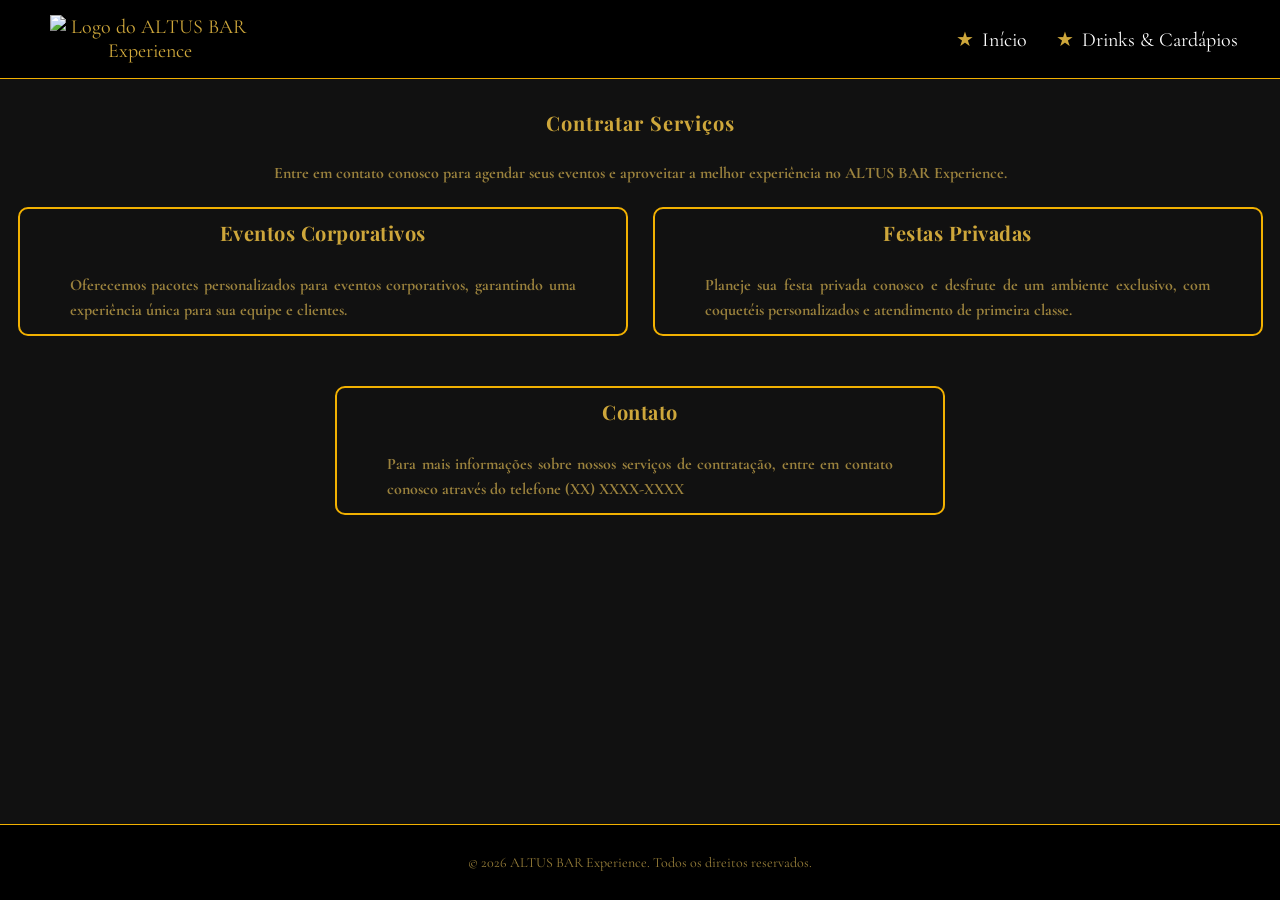
==== contratar.html @ 1965947c "faze de ajustes finais" ====
<!DOCTYPE html>
<html lang="en">
<head>
    <meta charset="UTF-8">
    <meta name="viewport" content="width=device-width, initial-scale=1.0">
    <title>AltusBar Experience</title>
    <link rel="icon" href="img/altusBar/logo.jpeg" type="image/jpeg">
    <link rel="stylesheet" href="style/style-geral.css">
    <link rel="stylesheet" href="style/style-contratar.css">
    <script src="js/nav/script.js"></script>
</head>
<body>
    <header>
        <img src="img/altusBar/logo-cabecalho.jpeg" alt="Logo do ALTUS BAR Experience" id="logo-cabecalho"> <!-- Logo do bar no cabeçalho -->
        <nav>
            <ul>
                <li><a href="index.html">Início</a></li>
                <li><a href="drinks-cardapios.html">Drinks & Cardápios</a></li>
            </ul>
        </nav>
    </header>
    <main>
        <h1>Contratar Serviços</h1>
        <p>Entre em contato conosco para agendar seus eventos e aproveitar a melhor experiência no ALTUS BAR Experience.</p>
        <article>
            <section>
                <h2>Eventos Corporativos</h2>
                <p>Oferecemos pacotes personalizados para eventos corporativos, garantindo uma experiência única para sua equipe e clientes.</p>
            </section>
            <section> 
                <h2>Festas Privadas</h2>
                <p>Planeje sua festa privada conosco e desfrute de um ambiente exclusivo, com coquetéis personalizados e atendimento de primeira classe.</p>
            </section>
        </article>
        <article>
            <section>
                <h2>Contato</h2>
                <p>Para mais informações sobre nossos serviços de contratação, entre em contato conosco através do telefone (XX) XXXX-XXXX</p>
            </section>
        </article>
    </main>
    <footer>    
        <p>&copy; 2026 ALTUS BAR Experience. Todos os direitos reservados.</p>
    </footer>
</body>
</html>
---- style/style-geral.css ----
@charset "UTF-8";

/* ============================================
   FONTE GERAL DO SITE
   ============================================ */
@import url('https://fonts.googleapis.com/css2?family=Playfair+Display:ital,wght@0,400;0,700;1,400&family=Cormorant+Garamond:wght@300;400;500&display=swap');

/* ============================================
   VARIÁVEIS GLOBAIS
   ============================================ */
:root {
  --menu-letra-color: #cea73b;
  --corpo-letra-color: rgba(201, 168, 76, 0.75);
  --cor-borda: rgba(247, 181, 2, 0.979);
  --menu: #000000;
  --corpo: #111111;
  --background-color: rgb(88, 73, 73);
  --text-color: white;
  --font-size: clamp(20px, 1.5vw, 26px);
}

/* ============================================
   RESET BASE
   ============================================ */
*, *::before, *::after {
  box-sizing: border-box;
}

/* ============================================
   HTML / FONTE BASE
   ============================================ */
html {
  font-family: 'Cormorant Garamond', Georgia, serif;
  font-size: var(--font-size);
}

/* ============================================
   BODY
   ============================================ */
body {
  background-color: var(--corpo);
  color: var(--corpo-letra-color);
  text-align: center;
  margin: 0;
  padding: 0;
  display: grid;
  grid-template-rows: auto 1fr auto;
  min-height: 100vh;
}

/* ============================================
   HEADER — desktop
   ============================================ */
header {
  background-color: var(--menu);
  color: var(--menu-letra-color);
  display: flex;
  flex-direction: row;
  justify-content: space-between;
  align-items: center;
  width: 100%;
  margin: 0;
  padding: 5px 30px;
  border-bottom: 0.5px solid var(--cor-borda);
}

header img {
  width: 200px;
  height: auto;
  margin: 10px 0 10px 20px;
}

/* ============================================
   NAVEGAÇÃO — desktop
   ============================================ */
ul {
  list-style-type: none;
  padding: 0;
  margin: 0;
}

ul a {
  text-decoration: none;
  color: var(--text-color);
}

ul li {
  display: inline-block;
  margin: 0 12px;
}

ul li::before {
  content: "\2605";
  margin-right: 8px;
  color: var(--menu-letra-color);
}

li a:hover {
  color: var(--menu-letra-color);
}

/* ============================================
   MAIN — base compartilhada
   ============================================ */
main {
  display: flex;
  flex-direction: column;
  align-items: center;
  width: 100%;
}

main h1 {
  color: var(--menu-letra-color);
  font-family: 'Playfair Display', Georgia, serif;
  font-size: var(--font-size);
  margin: 30px 0 10px 0;
  letter-spacing: 1px;
}

main p {
  width: 100%;
  max-width: 1200px;
  font-weight: bold;
  font-size: var(--font-size);
  line-height: 1.6;
  margin: 10px 0 0 0;
  padding: 0 30px;
}

/* ============================================
   ARTICLE — base compartilhada
   ============================================ */
article {
  display: flex;
  flex-direction: row;
  flex-wrap: wrap;
  justify-content: center;
  align-items: stretch; /* ← era flex-start */
  width: 100%;
  max-width: 1300px;
  padding: 20px 15px 30px 15px;
  margin: 0 auto;
  gap: 25px;
}

/* ============================================
   SECTION — base compartilhada
   ============================================ */
section {
  display: flex;
  flex-direction: column;
  align-items: center;
  width: 610px;
  max-width: 100%;
  text-align: justify;
  padding: 10px 20px;
  border-radius: 10px;
  border: 2px solid var(--cor-borda);
}

section h2 {
  color: var(--menu-letra-color);
  font-family: 'Playfair Display', Georgia, serif;
  margin: 0 0 12px 0;
  font-size: var(--font-size);
  letter-spacing: 0.5px;
}

section p {
  margin: 0 0 15px 0;
  line-height: 1.6;
}

/* ============================================
   FOOTER
   ============================================ */
footer {
  border-top: 0.5px solid var(--cor-borda);
  text-align: center;
  margin: 0;
  background-color: var(--menu);
  color: var(--corpo-letra-color);
  position: relative;
  font-size: 14px;
  padding: 15px 20px;
}

/* ============================================
   MEDIA QUERY — tablet (max 1090px)
   ============================================ */
@media (max-width: 1090px) {

  article {
    flex-direction: column;
    align-items: center;
    gap: 20px;
    padding: 20px 25px 30px 25px;
  }

  section {
    width: 65%;
    max-width: 580px;
  }

  main p{
    font-size: 20px;
  }
}

/* ============================================
   MEDIA QUERY — mobile (max 700px)
   ============================================ */
@media (max-width: 700px) {

  /* Header */
  header {
    flex-direction: column;
    justify-content: center;
    align-items: center;
    padding: 14px 0 10px 0;
  }

  header img {
    width: 170px;
    margin: 0 0 12px 0;
  }

  header nav {
    width: 100%;
  }

  header nav ul {
    display: flex;
    flex-direction: row;
    flex-wrap: wrap;
    justify-content: center;
    align-items: center;
    gap: 8px;
    width: 100%;
    padding: 0;
    margin: 0 0 10px 0;
  }

  header nav ul li {
    display: flex;
    align-items: center;
    justify-content: center;
    min-width: 145px;
    width: auto;
    margin: 0;
    padding: 8px 14px;
    border-radius: 5px;
    border: 2px solid var(--cor-borda);
    font-weight: bold;
    font-size: var(--font-size);
  }


  /* Main */
  main h1 {
    font-size: var(--font-size);
    margin: 20px 0 8px 0;
    font-weight: bold;
  }

  main p {
    font-size: var(--font-size);
    margin: 10px 0 0 0;
    padding: 0 18px;
    font-weight: bold;
  }

  /* Article */
  article {
    flex-direction: column;
    align-items: center;
    gap: 14px;
    padding: 14px 12px 24px 12px;
    width: 100%;
  }

  /* Section */
  section {
    width: 100%;
    max-width: 460px;
    padding: 14px 16px 12px 16px;
  }

  section h2 {
    font-size: var(--font-size);
    font-weight: bold;
    margin: 0 0 10px 0;
  }

  section p {
    font-size: var(--font-size);
    font-weight: bold;
    margin: 0 0 12px 0;
  }
}
---- style/style-contratar.css ----
/* ============================================
   style-contratar.css
   Específico da página: contratar.html
   ============================================ */

/* Parágrafo introdutório da página */
main p {
  margin: 15px 0 0 0;
  font-size: 16px;
}

section:hover {
    background: linear-gradient(45deg, rgba(255, 238, 1, 0.74), var(--cor-borda), rgba(255, 238, 1, 0.74));
    border: linear-gradient(45deg, rgba(255, 238, 1, 0.74), var(--cor-borda), rgba(255, 238, 1, 0.74));
    border-radius: 10px;
    border: 2px solid var(--menu-letra-color);
}

section:hover h2, section:hover p  {
    color: #000000;
    transition: black, 1s ease;

}

/* ============================================
   MEDIA QUERY — tablet (max 1090px)
   ============================================ */
@media (max-width: 1090px) {
  article:last-of-type section {
    width: 65%;
    max-width: 580px;
  }
}

/* ============================================
   MEDIA QUERY — mobile (max 700px)
   ============================================ */
@media (max-width: 700px) {

  main p {
    font-size: 20px;
    font: bold;
    padding: 0 18px;
  }

  article:last-of-type section {
    width: 100%;
    max-width: 460px;
  }
}
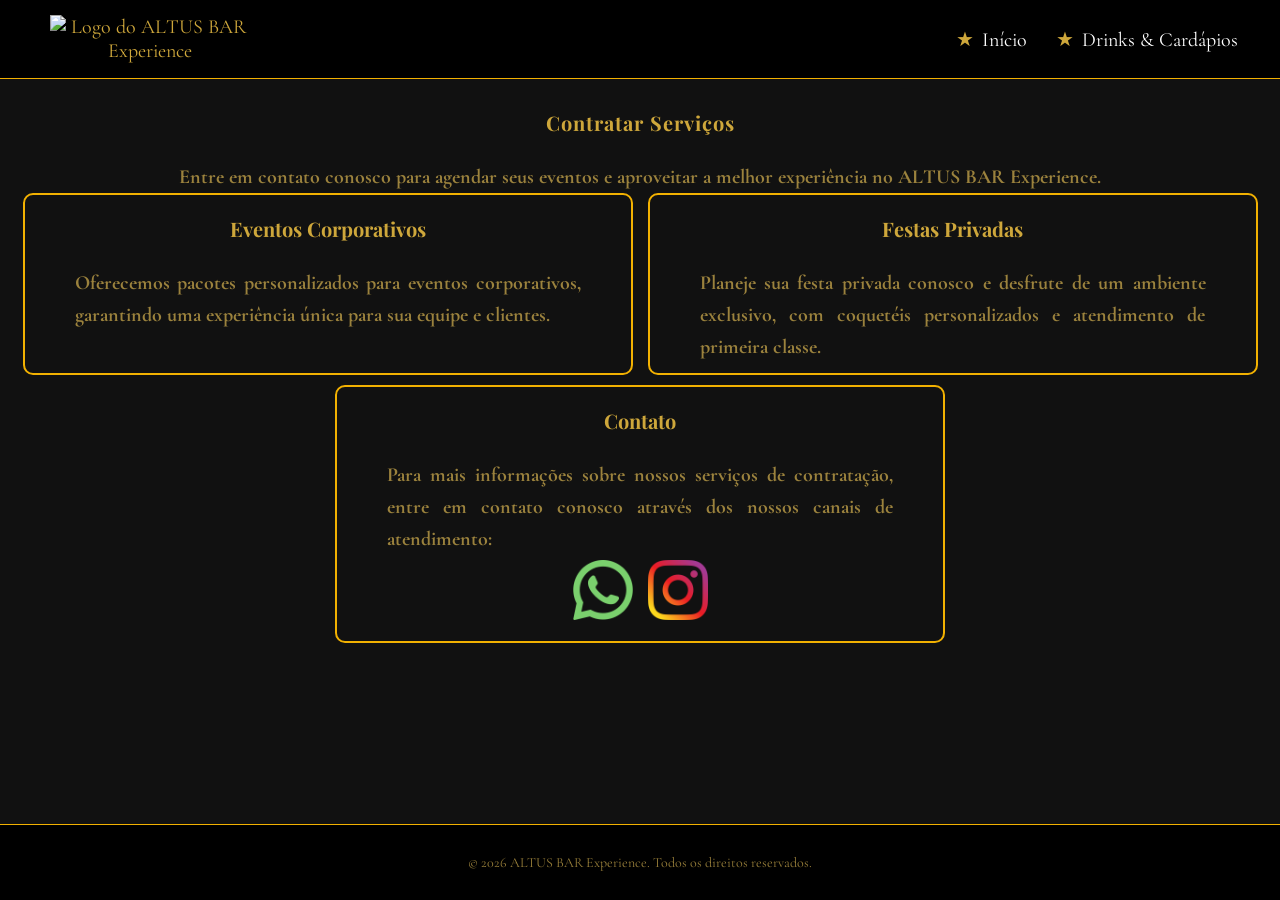
==== commit fbd02bf4: "Ajuste dos tamanhos das imagens nos carrosseis" ====
--- a/contratar.html
+++ b/contratar.html
@@ -7,7 +7,6 @@
     <link rel="icon" href="img/altusBar/logo.jpeg" type="image/jpeg">
     <link rel="stylesheet" href="style/style-geral.css">
     <link rel="stylesheet" href="style/style-contratar.css">
-    <script src="js/nav/script.js"></script>
 </head>
 <body>
     <header>
@@ -35,7 +34,17 @@
         <article>
             <section>
                 <h2>Contato</h2>
-                <p>Para mais informações sobre nossos serviços de contratação, entre em contato conosco através do telefone (XX) XXXX-XXXX</p>
+                <p>Para mais informações sobre nossos serviços de contratação, entre em contato conosco através dos nossos canais de atendimento:</p>
+                <nav>
+                    <ul>
+                        <a href="http://wa.me/+554891720128?text=Eu%20gostaria%20de%20fazer%20uma%20cotação%20para%20um%20evento!" target="_blank" class="contato">
+                            <img src="img/icon/whats.png" alt="icon whatsapp">
+                        </a>
+                        <a href="http://ig.me/m/altusbar" target="_blank" class="contato">
+                            <img src="img/icon/insta.png" alt="icon instagram">
+                        </a>
+                    </ul>
+                </nav>
             </section>
         </article>
     </main>
--- a/style/style-geral.css
+++ b/style/style-geral.css
@@ -123,7 +123,7 @@
   font-weight: bold;
   font-size: var(--font-size);
   line-height: 1.6;
-  margin: 10px 0 0 0;
+  margin: 10px 0 10px 0;
   padding: 0 30px;
 }
 
@@ -138,9 +138,9 @@
   align-items: stretch; /* ← era flex-start */
   width: 100%;
   max-width: 1300px;
-  padding: 20px 15px 30px 15px;
+  padding: 0px 5px 10px 5px;
   margin: 0 auto;
-  gap: 25px;
+  gap: 15px;
 }
 
 /* ============================================
@@ -161,9 +161,9 @@
 section h2 {
   color: var(--menu-letra-color);
   font-family: 'Playfair Display', Georgia, serif;
-  margin: 0 0 12px 0;
+  margin: 10px 0 10px 0;
   font-size: var(--font-size);
-  letter-spacing: 0.5px;
+  /* letter-spacing: 0.5px; */
 }
 
 section p {
@@ -194,7 +194,7 @@
     flex-direction: column;
     align-items: center;
     gap: 20px;
-    padding: 20px 25px 30px 25px;
+    padding: 10px 25px 40px 25px;
   }
 
   section {
@@ -255,6 +255,7 @@
     font-size: var(--font-size);
   }
 
+  
 
   /* Main */
   main h1 {
@@ -297,4 +298,11 @@
     font-weight: bold;
     margin: 0 0 12px 0;
   }
+}
+
+@media (max-width: 454px){
+
+  section h2 {
+    font-size: 19px;
+  }
 }
--- a/style/style-contratar.css
+++ b/style/style-contratar.css
@@ -6,7 +6,6 @@
 /* Parágrafo introdutório da página */
 main p {
   margin: 15px 0 0 0;
-  font-size: 16px;
 }
 
 section:hover {
@@ -14,11 +13,27 @@
     border: linear-gradient(45deg, rgba(255, 238, 1, 0.74), var(--cor-borda), rgba(255, 238, 1, 0.74));
     border-radius: 10px;
     border: 2px solid var(--menu-letra-color);
+    box-shadow: 0px 2px 5px rgba(248, 248, 248, 0.445);
 }
 
-section:hover h2, section:hover p  {
+section:hover h2, section:hover p{
     color: #000000;
     transition: black, 1s ease;
+}
+
+section nav a img{
+  width: 70px;
+  padding: 5px;
+}
+
+section:hover img{
+  background: rgba(17, 9, 9, 0.425);
+  backdrop-filter: blur(15px); 
+  border: 1px solid rgba(241, 225, 0, 0.623);
+  border-radius: 16px;
+  box-shadow: 0px 4px 10px rgb(0, 0, 0);
+  padding: 5px;
+  border-radius: 10px;
 
 }
 
@@ -38,7 +53,6 @@
 @media (max-width: 700px) {
 
   main p {
-    font-size: 20px;
     font: bold;
     padding: 0 18px;
   }
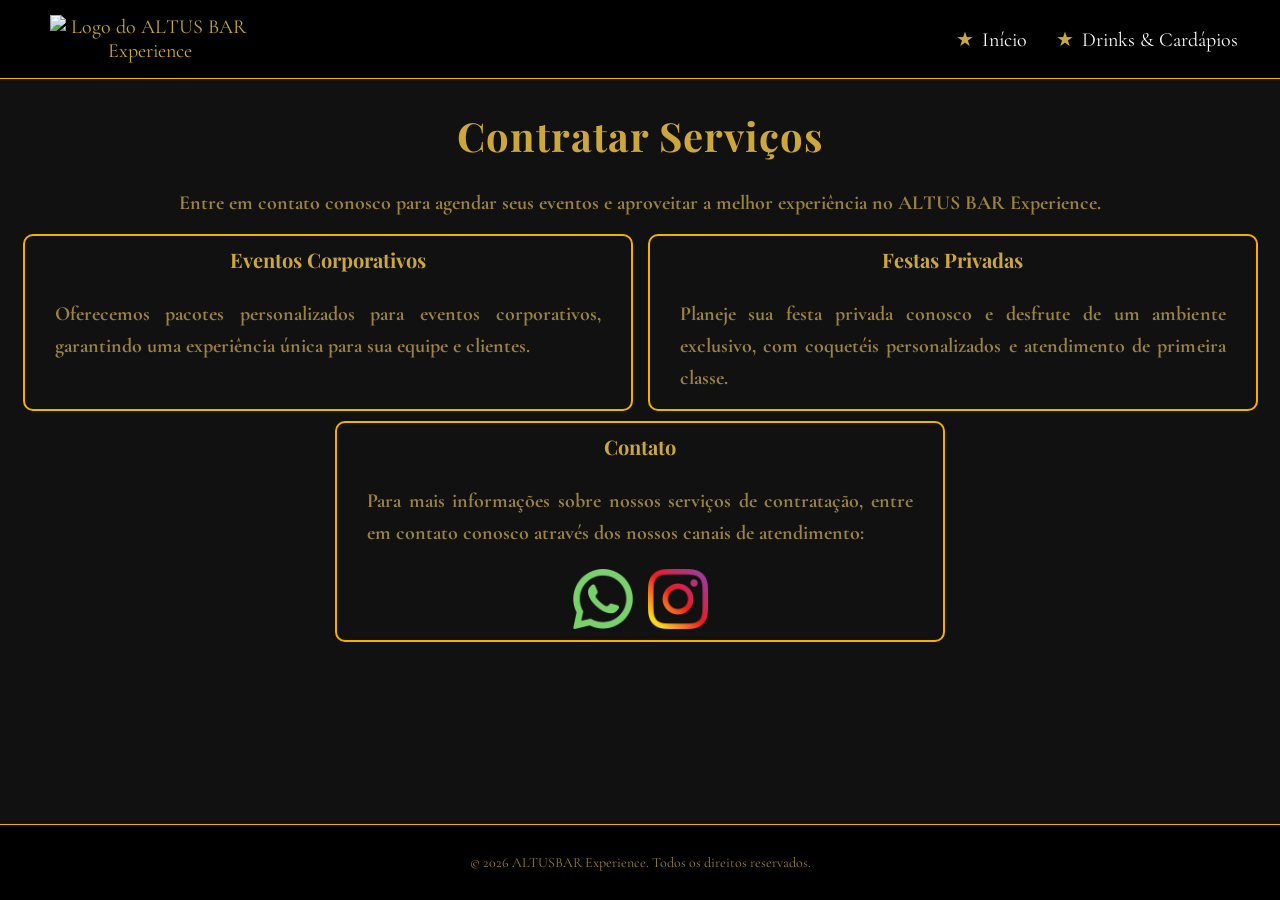
==== commit ef1ece5b: "Faltou ajustar o footer" ====
--- a/contratar.html
+++ b/contratar.html
@@ -49,7 +49,7 @@
         </article>
     </main>
     <footer>    
-        <p>&copy; 2026 ALTUS BAR Experience. Todos os direitos reservados.</p>
+        <p>&copy; 2026 ALTUSBAR Experience. Todos os direitos reservados.</p>
     </footer>
 </body>
 </html>
--- a/style/style-geral.css
+++ b/style/style-geral.css
@@ -112,7 +112,7 @@
 main h1 {
   color: var(--menu-letra-color);
   font-family: 'Playfair Display', Georgia, serif;
-  font-size: var(--font-size);
+  font-size: 40px;
   margin: 30px 0 10px 0;
   letter-spacing: 1px;
 }
@@ -153,7 +153,7 @@
   width: 610px;
   max-width: 100%;
   text-align: justify;
-  padding: 10px 20px;
+  /* padding: 10px 20px; */
   border-radius: 10px;
   border: 2px solid var(--cor-borda);
 }
@@ -245,7 +245,7 @@
     display: flex;
     align-items: center;
     justify-content: center;
-    min-width: 145px;
+    min-width: 100px;
     width: auto;
     margin: 0;
     padding: 8px 14px;
@@ -259,7 +259,7 @@
 
   /* Main */
   main h1 {
-    font-size: var(--font-size);
+    font-size: 40px;
     margin: 20px 0 8px 0;
     font-weight: bold;
   }
@@ -284,7 +284,7 @@
   section {
     width: 100%;
     max-width: 460px;
-    padding: 14px 16px 12px 16px;
+    /* padding: 14px 16px 12px 16px; */
   }
 
   section h2 {
@@ -305,4 +305,93 @@
   section h2 {
     font-size: 19px;
   }
+}
+
+@media (max-width: 360px){
+  header {
+    flex-direction: column;
+    justify-content: center;
+    align-items: center;
+    padding: 5px 0 5px 0;
+  }
+
+  header img {
+    width: 170px;
+    margin: 0 0 12px 0;
+  }
+
+  header nav {
+    width: 150px;
+  }
+
+  header nav ul {
+    display: flex;
+    flex-direction: row;
+    flex-wrap: wrap;
+    justify-content: center;
+    align-items: center;
+    gap: 8px;
+    width: 150px;
+    padding: 0;
+    margin: 0 0 0px 0;
+  }
+
+  header nav ul li {
+    display: flex;
+    align-items: center;
+    justify-content: center;
+    width: 350px;
+    margin: 0;
+    padding: 8px 14px;
+    border-radius: 5px;
+    border: 2px solid var(--cor-borda);
+    font-weight: bold;
+    font-size: var(--font-size);
+  }
+
+  
+
+  /* Main */
+  main h1 {
+    width: 360px;
+    font-size: var(--font-size);
+    margin: 5px 0 5px 0;
+    font-weight: bold;
+  }
+
+  main p {
+    font-size: var(--font-size);
+    margin: 10px 0 0 0;
+    padding: 0 10px;
+    font-weight: bold;
+    text-align: justify;
+  }
+
+  /* Article */
+  article {
+    flex-direction: column;
+    align-items: center;
+    gap: 14px;
+    padding: 14px 12px 24px 12px;
+    width: 360px;
+  }
+
+  /* Section */
+  section {
+    width: 100%;
+    max-width: 330px;
+    /* padding: 14px 16px 12px 16px; */
+  }
+
+  section h2 {
+    font-size: var(--font-size);
+    font-weight: bold;
+    margin: 0 0 10px 0;
+  }
+
+  section p {
+    font-size: var(--font-size);
+    font-weight: bold;
+    margin: 0 0 12px 0;
+  }
 }
--- a/style/style-contratar.css
+++ b/style/style-contratar.css
@@ -5,7 +5,7 @@
 
 /* Parágrafo introdutório da página */
 main p {
-  margin: 15px 0 0 0;
+  margin: 15px 0 15px 0;
 }
 
 section:hover {
@@ -37,6 +37,7 @@
 
 }
 
+
 /* ============================================
    MEDIA QUERY — tablet (max 1090px)
    ============================================ */
